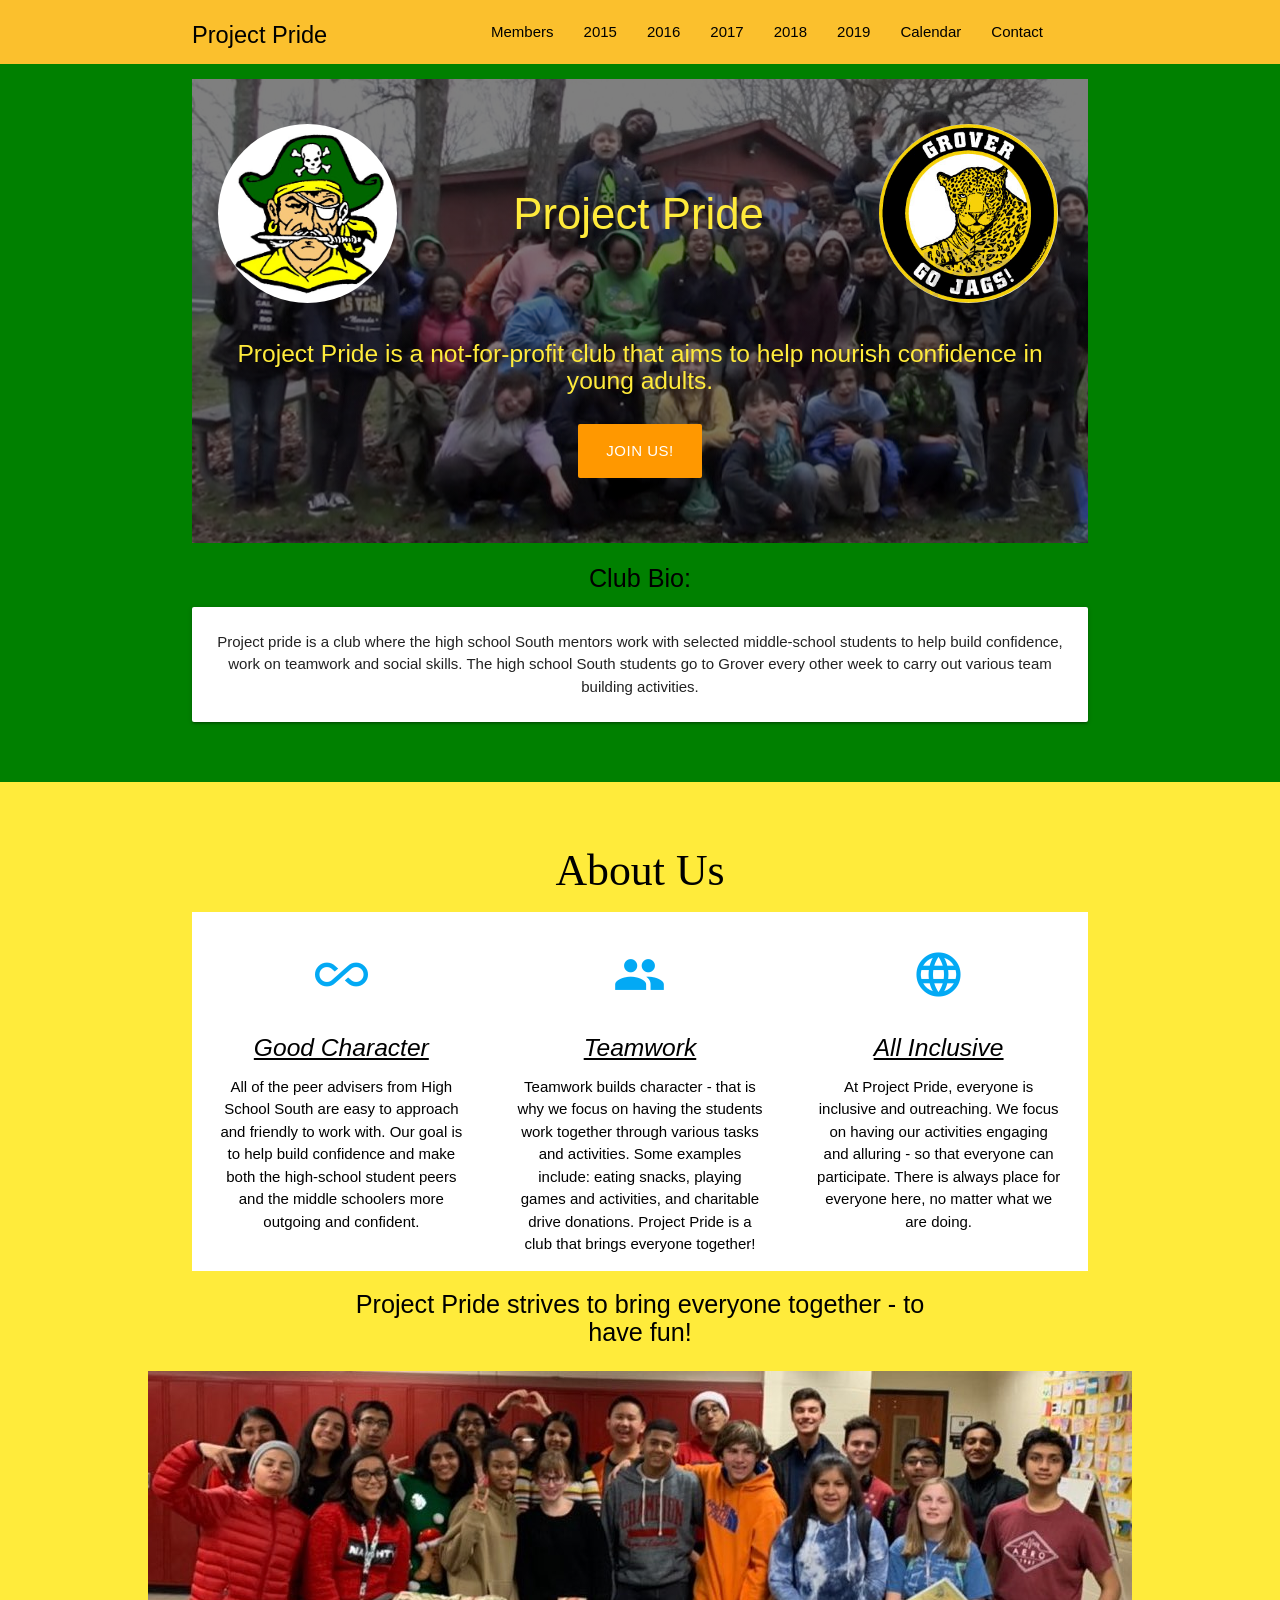
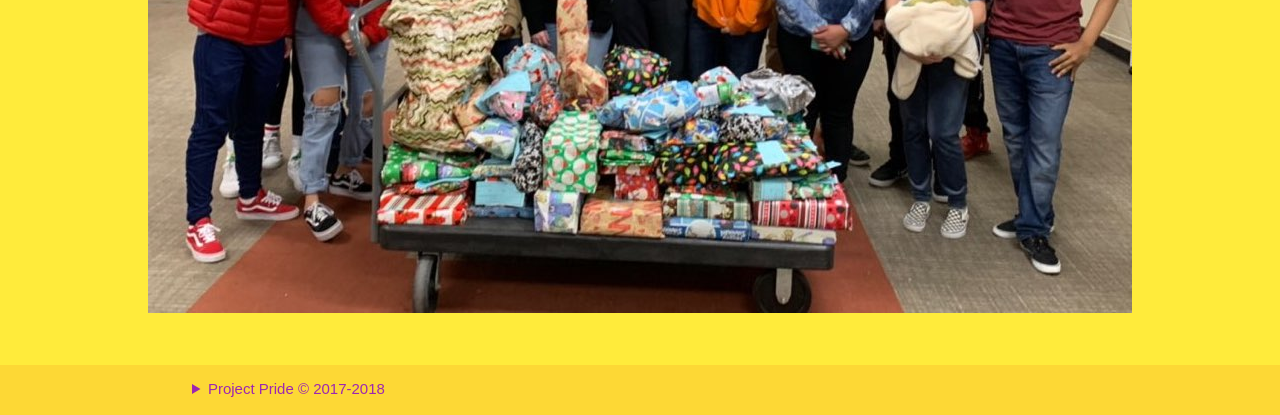
==== index.html @ 5e17ae90 "update site pos" ====
<!DOCTYPE html>
<html lang="en">
<head>
  <!-- Chrome, Firefox OS and Opera -->
  <meta name="theme-color" content="#ffd700">
  <!-- Windows Phone -->
  <meta name="msapplication-navbutton-color" content="#ffd700">
  <!-- iOS Safari -->
  <meta name="apple-mobile-web-app-status-bar-style" content="black-translucent">

  <meta http-equiv="Content-Type" content="text/html; charset=UTF-8"/>
  <meta name="viewport" content="width=device-width, initial-scale=1, maximum-scale=1.0"/>
  <title>Project Pride</title>

  <link rel="shortcut icon" href="images/logo.png" />

  <!-- CSS  -->
  <link rel="stylesheet" href="https://fonts.googleapis.com/icon?family=Material+Icons">
  <link rel="stylesheet" href="css/materialize.min.css" type="text/css" />
  <link rel="stylesheet" href="https://cdnjs.cloudflare.com/ajax/libs/animate.css/3.5.2/animate.min.css">
  <link rel="stylesheet" href="css/style.css" type="text/css" />
  <!--<link href="css/header-style.css" type="text/css" rel="stylesheet" media="screen,projection"/>-->

  <!-- JS -->
  <noscript>
    <meta http-equiv="refresh" content="0;URL='death.php?error=javascript_disabled'"/>
  </noscript>
  <script src="https://cdnjs.cloudflare.com/ajax/libs/wow/1.1.2/wow.min.js"></script>
  <script>
      new WOW().init();
  </script>
</head>
<body>
<nav class="pos-fixed yellow darken-2">
  <div class="nav-wrapper container">
    <a id="logo-container" href="index.html" class="brand-logo">
      <small class="black-text">Project&nbsp;Pride</small>
    </a>
    <ul class="right hide-on-med-and-down">
      <li><a class="black-text" href="members.html">Members</a></li>
      <li><a class="black-text" href="years.html#2015">2015</a></li>
      <li><a class="black-text" href="years.html#2016">2016</a></li>
      <li><a class="black-text" href="years.html#2017">2017</a></li>
      <li><a class="black-text" href="years.html#2018">2018</a></li>
      <li><a class="black-text" href="years.html#2019">2019</a></li>
      <li><a class="black-text" href="calendar.html">Calendar</a></li>
      <li><a class="black-text" href="contact.html">Contact</a></li>
    </ul>
    <ul id="nav-mobile" class="sidenav">
      <li><a class="black-text" href="members.html">Members</a></li>
      <li><a class="black-text" href="years.html#2015">2015</a></li>
      <li><a class="black-text" href="years.html#2016">2016</a></li>
      <li><a class="black-text" href="years.html#2017">2017</a></li>
      <li><a class="black-text" href="years.html#2018">2018</a></li>
      <li><a class="black-text" href="years.html#2019">2019</a></li>
      <li>
        <a href="https://calendar.google.com/calendar/embed?src=fgu42cddsutnkvodadjmj94uik%40group.calendar.google.com&ctz=America%2FNew_York" target="_blank">Calendar</a>
      </li>
      <li><a href="contact.html">Contact</a></li>
    </ul>
    <a href="#" data-target="nav-mobile" class="sidenav-trigger"><i class="material-icons black-text">menu</i></a>
  </div>
</nav>
<div class="section no-pad-bot" id="index-banner">
  <div class="container" style="background-image: linear-gradient(
    rgba(0, 0, 0, 0.5),
    rgba(0, 0, 0, 0.5)
  ), url(images/lander.png)"><br><br>
    <div class="valign-wrapper row center animated zoomIn wow" data-wow-delay="0.5s">
      <img style="margin-left: 2vw;" src="images/pirate.png" class="left circle responsive-img"/>
      <h3 class="mobile-show black-text flow-text col s6 header center animated zoomIn wow" data-wow-delay="0.5s" style="padding-left:2.5vw;margin: 0 0 0 2.5vw;">Project&nbsp;Pride</h3>
      <h3 class="mobile-hide yellow-text col s6 header center animated zoomIn wow" data-wow-delay="0.5s" style="padding-left:2.5vw;margin: 0 0 0 2.5vw;">Project&nbsp;Pride</h3>
      <img style="margin-left: 4vw;" src="images/jaguar.png" class="right circle responsive-img"/>
    </div>

    <div class="row center">
      <h5 class="col s12 light fadeIn wow yellow-text" data-wow-delay="1.3s">Project Pride is a
        not-for-profit club that aims to
        help nourish confidence in young adults.
      </h5>
    </div>
    <div class="row center">
      <a href="contact.php" id="download-button" class="z-depth-5 btn-large waves-effect waves-light orange">Join
        us!</a>
    </div>
    <br><br>
  </div>
  <div class="container">
    <h4 class="center flow-text black-text">Club Bio:</h4>
    <div class="card">
      <div class="card-content center">
        <p>
          Project pride is a club where the high school South mentors work with selected middle-school students to help
          build confidence, work on teamwork and social skills. The high school South students go to Grover every other
          week to carry out various
          team building activities.
        </p>
      </div>
    </div>
  </div>
  <br><br>
</div>
<footer class="page-footer yellow">
  <div class="container">
    <div class="center section">
      <h3 class="black-text" style="font-family: cursive;">About Us</h3>
      <!-- Icon Section -->
      <div class="row inforow fadeIn wow white" data-wow-delay="0.5s">
        <div class="col s12 m4 fadeIn wow" data-wow-delay="1s">
          <div class="icon-block">
            <h2 class="center light-blue-text"><i class="material-icons">all_inclusive</i></h2>
            <h5 class="center">
              <i>
                <u class="black-text">
                  Good Character
                </u>
              </i>
            </h5>
            <p class="black-text light">All of the peer advisers from High School South are easy to approach and
              friendly to work with. Our goal is to help build confidence and make both the high-school student peers
              and the middle schoolers more outgoing and confident.</p>
          </div>
        </div>
        <div class="col s12 m4 fadeIn wow" data-wow-delay="1.5s">
          <div class="icon-block">
            <h2 class="center light-blue-text"><i class="material-icons">group</i></h2>
            <h5 class="center">
              <i>
                <u class="black-text">
                  Teamwork
                </u>
              </i>
            </h5>

            <p class="black-text light">Teamwork builds character - that is why we focus on having the students work
              together through various tasks and activities. Some examples include: eating snacks, playing games and
              activities, and charitable drive donations. Project Pride
              is a club that brings everyone together!</p>
          </div>
        </div>
        <div class="col s12 m4 fadeIn wow" data-wow-delay="2s">
          <div class="icon-block">
            <h2 class="center light-blue-text"><i class="material-icons">language</i></h2>
            <h5 class="center">
              <i>
                <u class="black-text">
                  All Inclusive
                </u>
              </i>
            </h5>
            <p class="black-text light">At Project Pride, everyone is inclusive and outreaching. We focus on having our
              activities engaging and alluring - so that everyone can participate. There is always place for everyone
              here, no matter what we are doing.</p>
          </div>
        </div>
      </div>
      <div class="center container">
        <h5 class="black-text flow-text">Project Pride strives to bring everyone together - to have fun!</h5>
      </div>
    </div>
  </div>
  <div class="mobile-hide-b center">
      <img src="images/giftwrap.jpeg" />
  </div>

  <br><br>

  <div class="footer-copyright yellow darken-1">
    <div class="container">
      <details>
        <summary class="purple-text">Project Pride &copy; 2017-2018</summary>
        <p class="indigo-text"> - by <a href="https://github.com/rsha256">Rahul Shah</a>. All Rights Reserved.
        </p>
      </details>
    </div>
  </div>
</footer>

<!--  Scripts-->
<script src="https://code.jquery.com/jquery-2.1.1.min.js"></script>
<script src="js/materialize.js"></script>
<script src="js/init.js"></script>
</body>
</html>
---- css/style.css ----
/* Custom Stylesheet */
/**
 * Use this file to override Materialize files so you can update
 * the core Materialize files in the future
 */

html {
  overflow-x: hidden;
}

img.responsive-img {
  max-width: 20%;
}

.amaranth {
  font-family: "Amaranth", serif;
}

.c-amaranth {
  font-family: "Amaranth", cursive;
}

.genphoto {
  margin-top: 15vh;
  margin-right: 5vw;
  width: 300px;
  height: 400px;
}

.genimg {
  margin-left: 25vw;
  margin-top: 10vh;
  margin-bottom: 5vh;
  width: 300px;
  height: 400px;
}

.samesize {
  width: 300px;
  height: 400px;
}

.left {
  margin-left: 30px;
}

.right {
  margin-right: 30px;
}

.spacer {
  margin: 5vh;
}

.space-down {
  margin-bottom: 10vh;
}

.on-top {
  position: fixed;
  z-index: 999;
}

@media (max-width: 768px) {
  .img-responsive {
    transform: translateX(-50%);
    left: 50%;
    position: absolute;
  }
}

.icon-block {
  padding: 0 15px;
}

.icon-block .material-icons {
  font-size: inherit;
}

.inforow {
  margin-top: 10px;
}

.inforow2 {
  border: 3px solid #000000;
  margin-bottom: 1px;
}

/* Hide on Mobile*/
.mobile-hide {
  display: inline;
}

/* Smartphone Portrait and Landscape */
@media only screen and (min-device-width: 320px) and (max-device-width: 480px) {
  .mobile-hide {
    display: none;
  }
}

/* Hide on Desktop */
.mobile-show {
  display: none;
}

/* Smartphone Portrait and Landscape */
@media only screen and (min-device-width: 320px) and (max-device-width: 480px) {
  .mobile-show {
    display: inline;
  }
}

.custom-navbar {
  color: #ffdf00;
}

.resp-container {
  position: relative;
  overflow: hidden;
  padding-top: 56.25%;
}

.resp-iframe {
  position: absolute;
  top: 0;
  left: 0;
  width: 100%;
  height: 100%;
  border: 0;
}

.transp-background {
  mix-blend-mode: multiply;
  width: 25vw;
  height: 32.5vh;
}

.mobile-transp-background {
  mix-blend-mode: multiply;
  width: 75vw;
  height: 30vh;
}

#index-banner {
  background: green fixed;
}

#index-banner2 {
  background-color: #84fd84;
}

#content {
  z-index: 999;
}

/* Hide on Mobile*/
.mobile-hide-b {
  display: block;
}

/* Smartphone Portrait and Landscape */
@media only screen and (min-device-width: 320px) and (max-device-width: 480px) {
  .mobile-hide-b {
    display: none;
  }
}
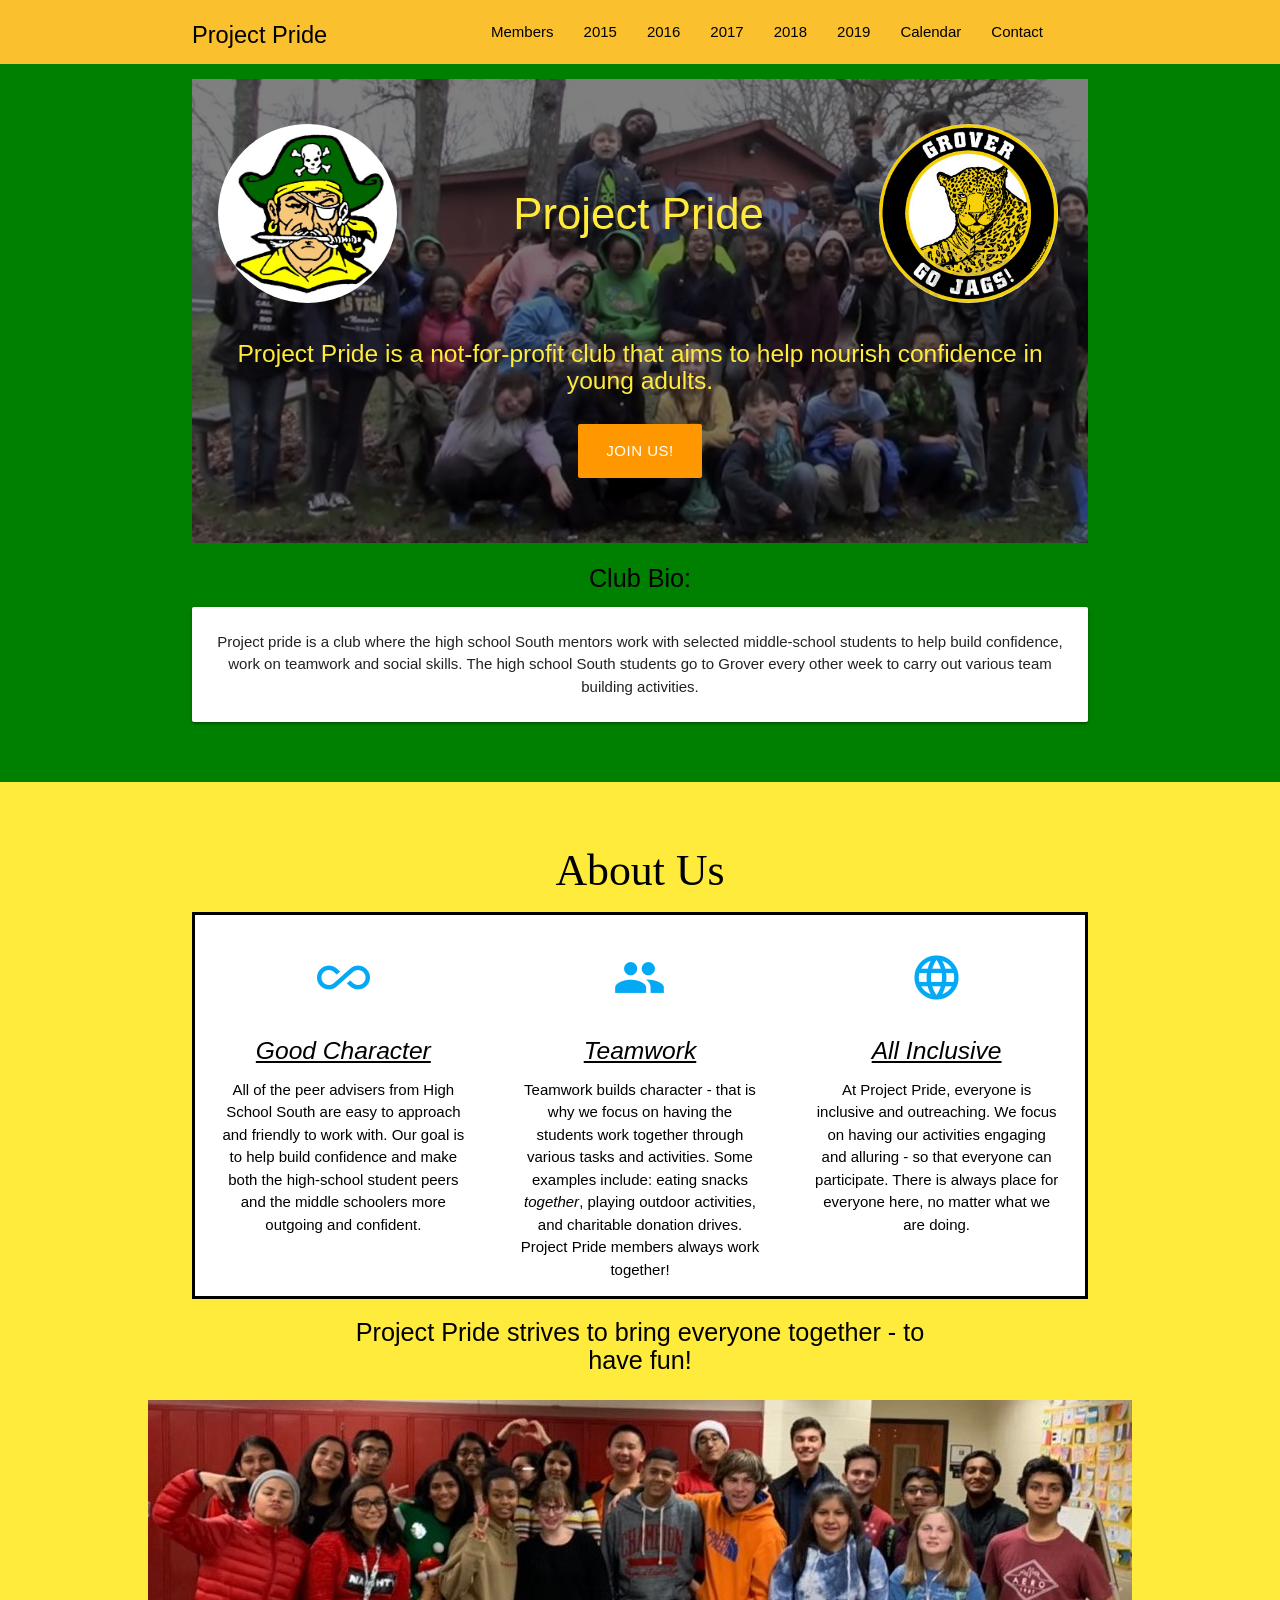
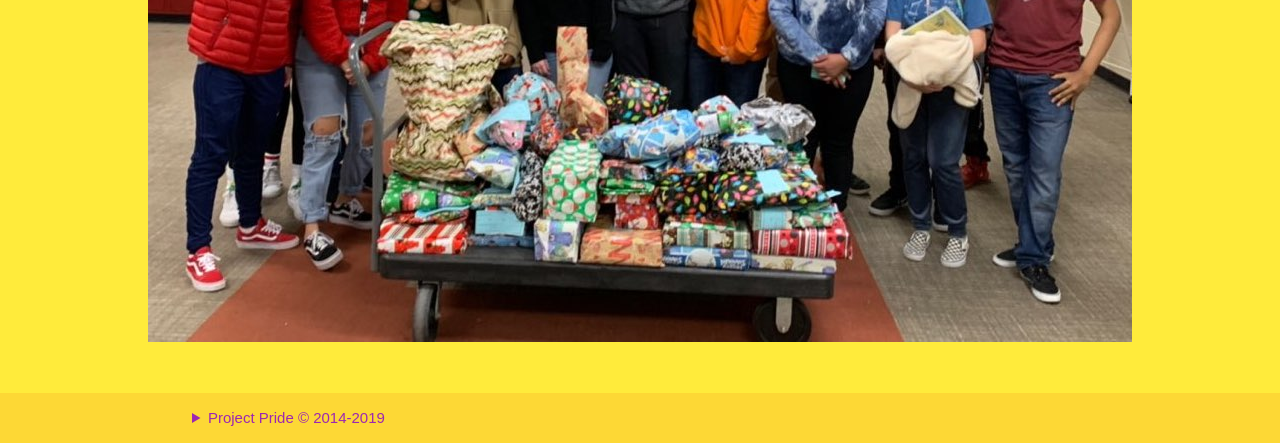
==== commit 884728ad: "readd border && fix bg" ====
--- a/index.html
+++ b/index.html
@@ -105,7 +105,7 @@
     <div class="center section">
       <h3 class="black-text" style="font-family: cursive;">About Us</h3>
       <!-- Icon Section -->
-      <div class="row inforow fadeIn wow white" data-wow-delay="0.5s">
+      <div class="border row inforow fadeIn wow white" data-wow-delay="0.5s">
         <div class="col s12 m4 fadeIn wow" data-wow-delay="1s">
           <div class="icon-block">
             <h2 class="center light-blue-text"><i class="material-icons">all_inclusive</i></h2>
@@ -133,9 +133,11 @@
             </h5>
 
             <p class="black-text light">Teamwork builds character - that is why we focus on having the students work
-              together through various tasks and activities. Some examples include: eating snacks, playing games and
-              activities, and charitable drive donations. Project Pride
-              is a club that brings everyone together!</p>
+              together through various tasks and activities. Some examples include: eating snacks <em>together</em>, playing outdoor
+              activities, and charitable donation drives. 
+              
+              Project Pride
+              members always work together!</p>
           </div>
         </div>
         <div class="col s12 m4 fadeIn wow" data-wow-delay="2s">
@@ -168,7 +170,7 @@
   <div class="footer-copyright yellow darken-1">
     <div class="container">
       <details>
-        <summary class="purple-text">Project Pride &copy; 2017-2018</summary>
+        <summary class="purple-text">Project Pride &copy; 2014-2019</summary>
         <p class="indigo-text"> - by <a href="https://github.com/rsha256">Rahul Shah</a>. All Rights Reserved.
         </p>
       </details>
--- a/css/style.css
+++ b/css/style.css
@@ -14,6 +14,11 @@
 
 .amaranth {
   font-family: "Amaranth", serif;
+}
+
+.border {
+  border-style: solid;
+  border-color: black;
 }
 
 .c-amaranth {
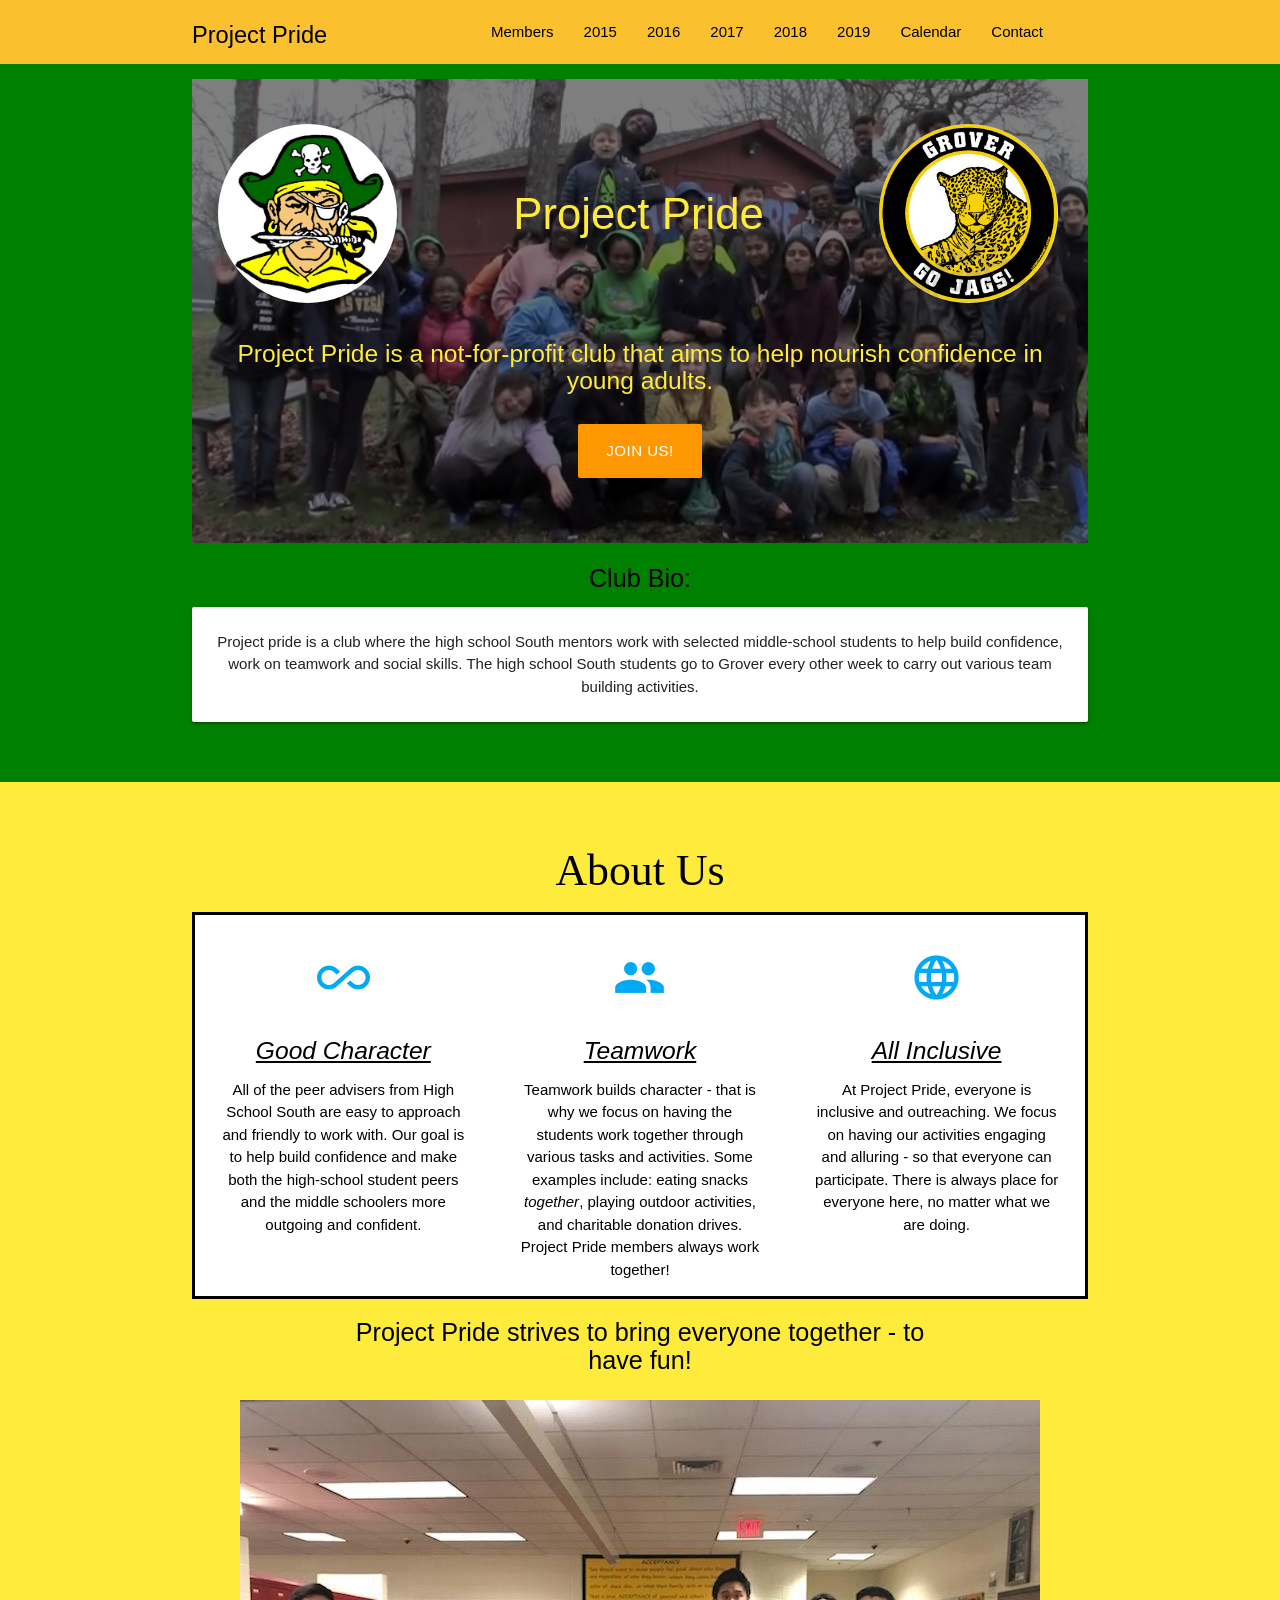
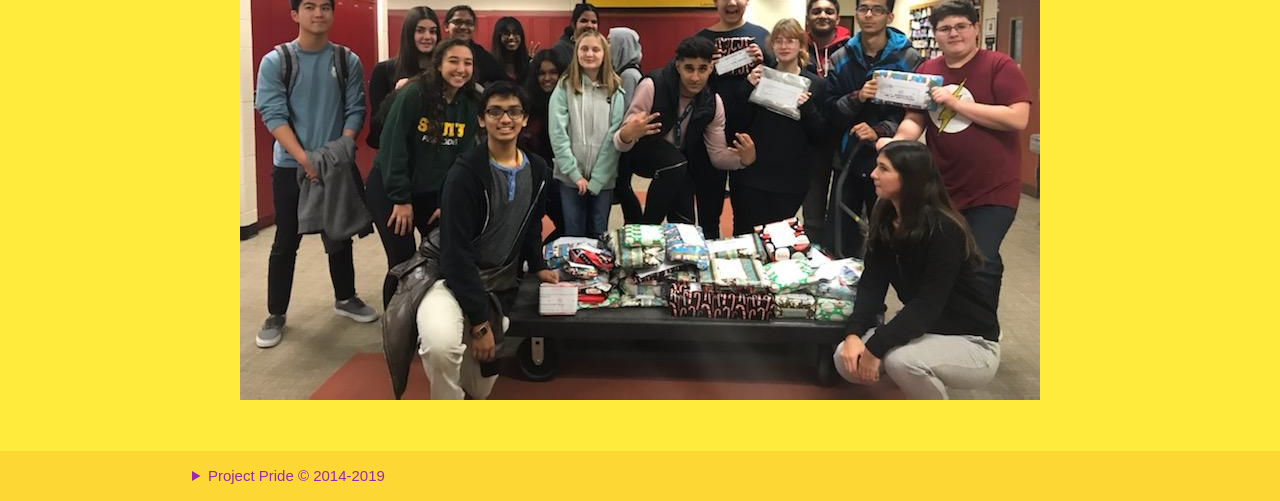
==== commit a28a1d4e: "gw update" ====
--- a/index.html
+++ b/index.html
@@ -162,7 +162,7 @@
     </div>
   </div>
   <div class="mobile-hide-b center">
-      <img src="images/giftwrap.jpeg" />
+      <img src="images/gw2020.jpeg"  alt="" />
   </div>
 
   <br><br>
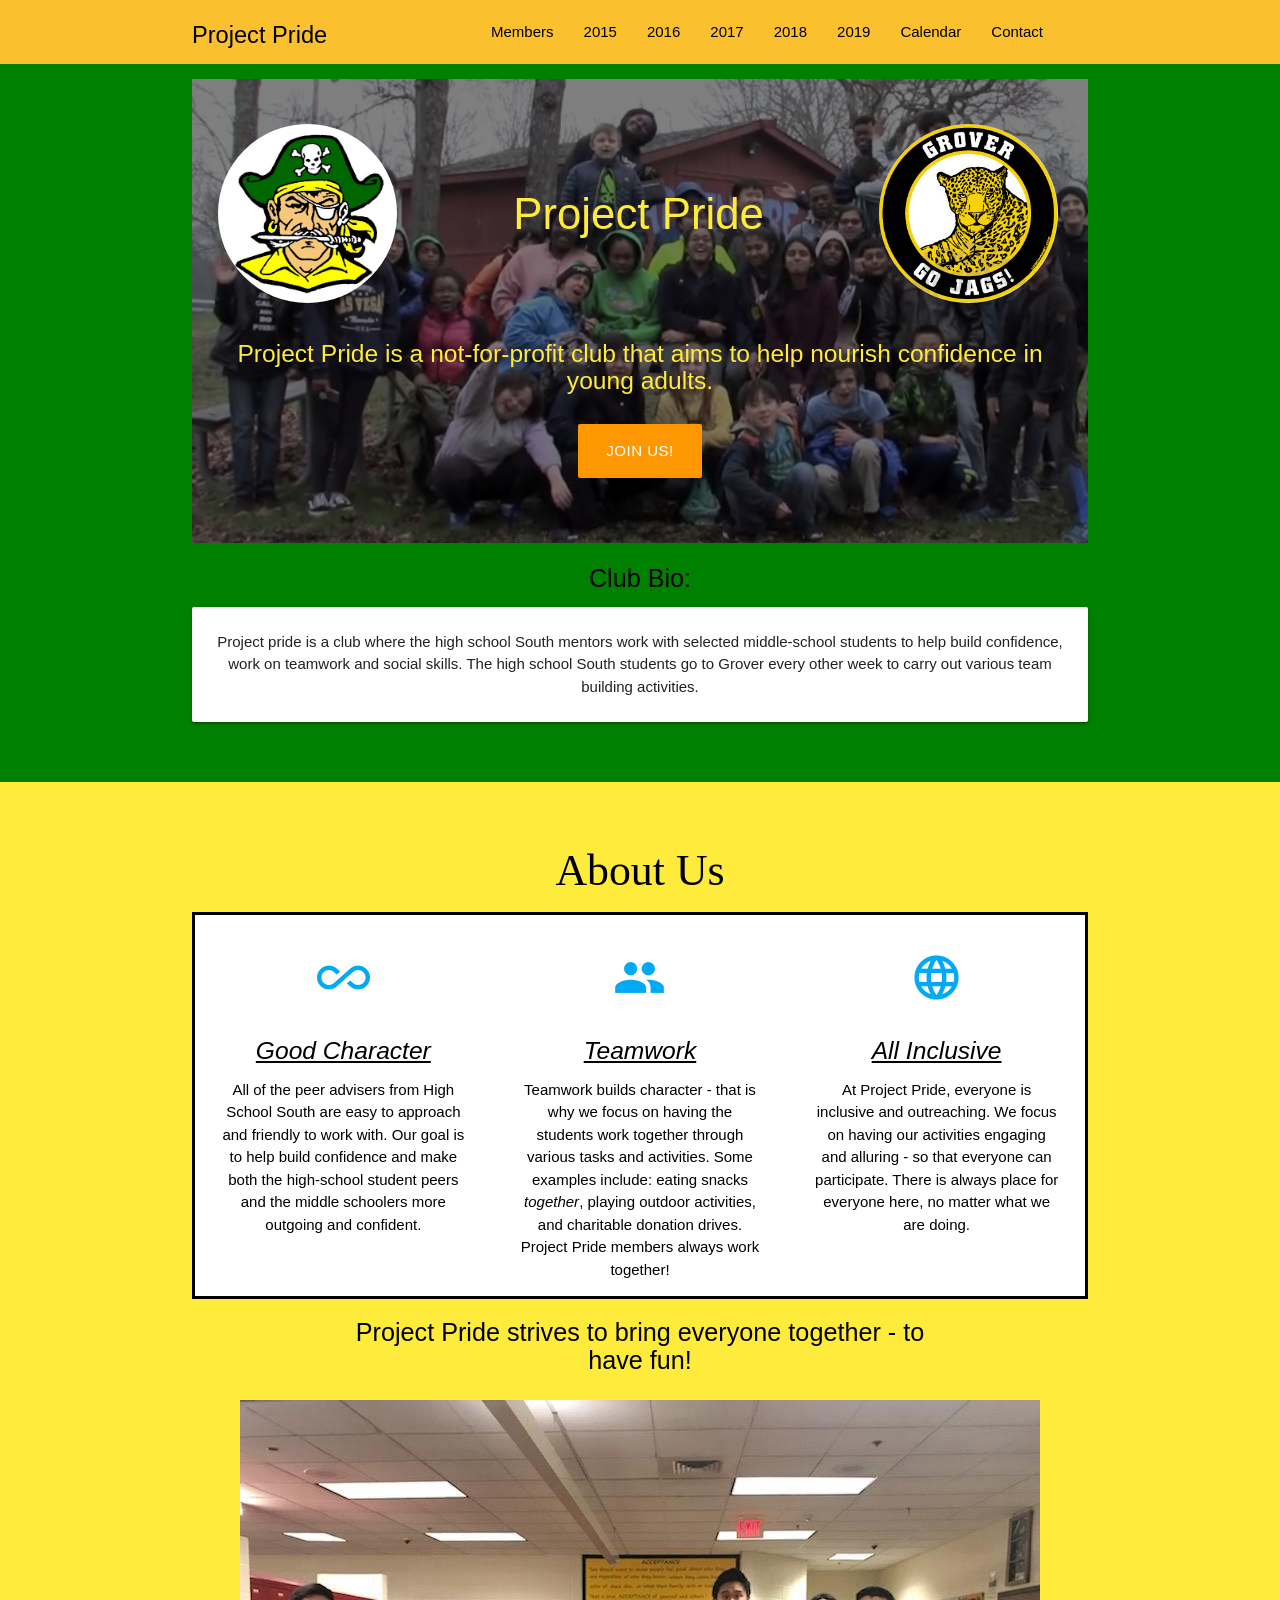
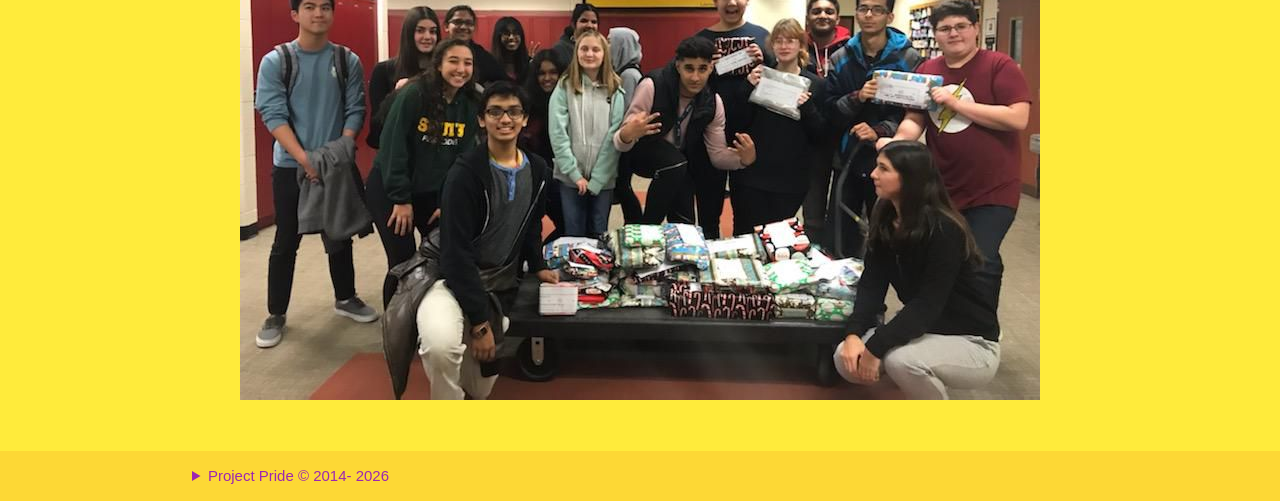
==== commit b0465129: "cr 2020" ====
--- a/index.html
+++ b/index.html
@@ -170,7 +170,9 @@
   <div class="footer-copyright yellow darken-1">
     <div class="container">
       <details>
-        <summary class="purple-text">Project Pride &copy; 2014-2019</summary>
+        <summary class="purple-text">Project Pride &copy; 2014-<span id="copyright">
+        <script>document.getElementById('copyright').appendChild(document.createTextNode(new Date().getFullYear()))</script>
+    </span></summary>
         <p class="indigo-text"> - by <a href="https://github.com/rsha256">Rahul Shah</a>. All Rights Reserved.
         </p>
       </details>
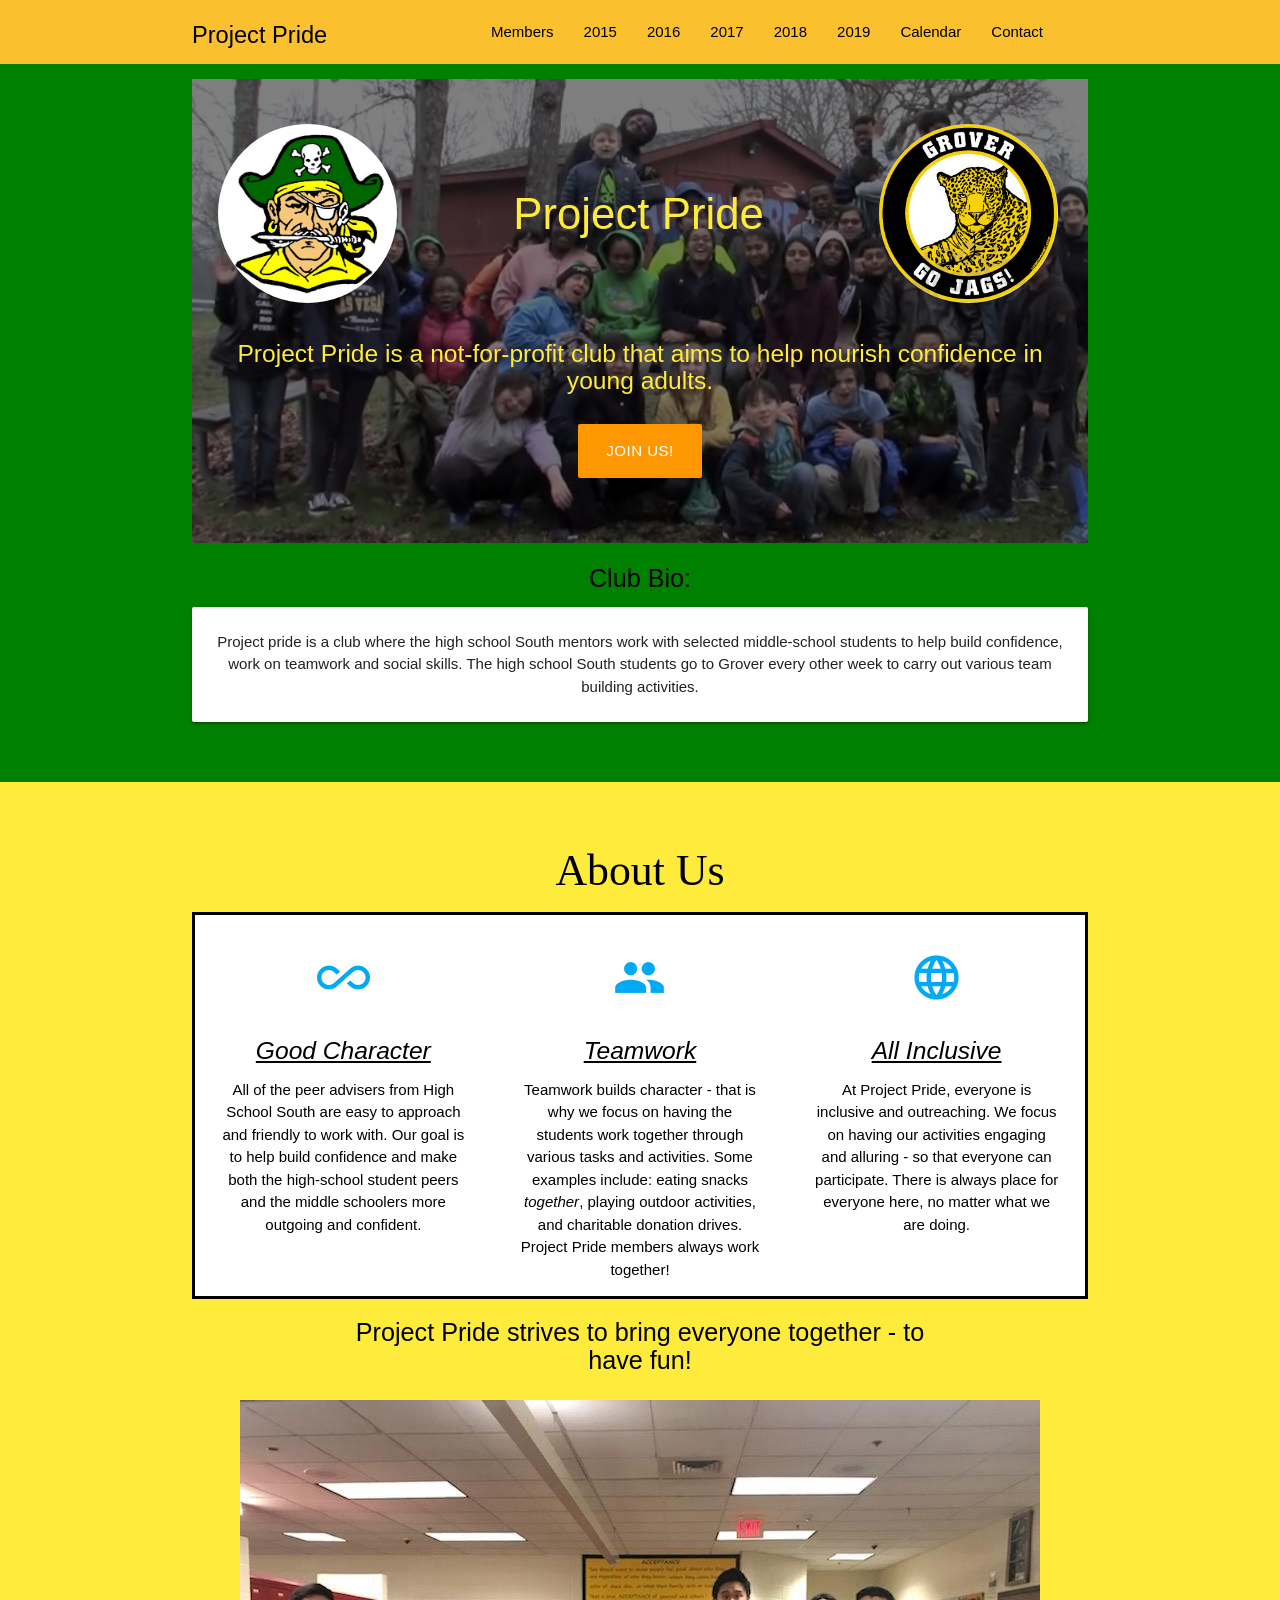
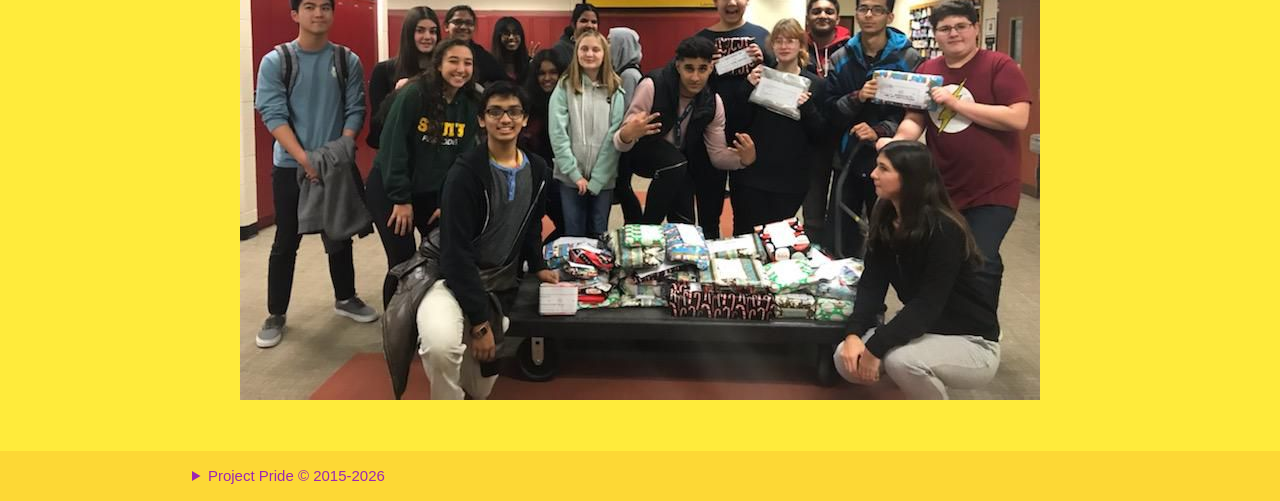
==== commit 889b905f: "cr fix" ====
--- a/index.html
+++ b/index.html
@@ -1,183 +1,194 @@
 <!DOCTYPE html>
 <html lang="en">
 <head>
-  <!-- Chrome, Firefox OS and Opera -->
-  <meta name="theme-color" content="#ffd700">
-  <!-- Windows Phone -->
-  <meta name="msapplication-navbutton-color" content="#ffd700">
-  <!-- iOS Safari -->
-  <meta name="apple-mobile-web-app-status-bar-style" content="black-translucent">
+    <!-- Chrome, Firefox OS and Opera -->
+    <meta name="theme-color" content="#ffd700">
+    <!-- Windows Phone -->
+    <meta name="msapplication-navbutton-color" content="#ffd700">
+    <!-- iOS Safari -->
+    <meta name="apple-mobile-web-app-status-bar-style" content="black-translucent">
 
-  <meta http-equiv="Content-Type" content="text/html; charset=UTF-8"/>
-  <meta name="viewport" content="width=device-width, initial-scale=1, maximum-scale=1.0"/>
-  <title>Project Pride</title>
+    <meta http-equiv="Content-Type" content="text/html; charset=UTF-8"/>
+    <meta name="viewport" content="width=device-width, initial-scale=1, maximum-scale=1.0"/>
+    <title>Project Pride</title>
 
-  <link rel="shortcut icon" href="images/logo.png" />
+    <link rel="shortcut icon" href="images/logo.png"/>
 
-  <!-- CSS  -->
-  <link rel="stylesheet" href="https://fonts.googleapis.com/icon?family=Material+Icons">
-  <link rel="stylesheet" href="css/materialize.min.css" type="text/css" />
-  <link rel="stylesheet" href="https://cdnjs.cloudflare.com/ajax/libs/animate.css/3.5.2/animate.min.css">
-  <link rel="stylesheet" href="css/style.css" type="text/css" />
-  <!--<link href="css/header-style.css" type="text/css" rel="stylesheet" media="screen,projection"/>-->
+    <!-- CSS  -->
+    <link rel="stylesheet" href="https://fonts.googleapis.com/icon?family=Material+Icons">
+    <link rel="stylesheet" href="css/materialize.min.css" type="text/css"/>
+    <link rel="stylesheet" href="https://cdnjs.cloudflare.com/ajax/libs/animate.css/3.5.2/animate.min.css">
+    <link rel="stylesheet" href="css/style.css" type="text/css"/>
+    <!--<link href="css/header-style.css" type="text/css" rel="stylesheet" media="screen,projection"/>-->
 
-  <!-- JS -->
-  <noscript>
-    <meta http-equiv="refresh" content="0;URL='death.php?error=javascript_disabled'"/>
-  </noscript>
-  <script src="https://cdnjs.cloudflare.com/ajax/libs/wow/1.1.2/wow.min.js"></script>
-  <script>
-      new WOW().init();
-  </script>
+    <!-- JS -->
+    <noscript>
+        <meta http-equiv="refresh" content="0;URL='death.php?error=javascript_disabled'"/>
+    </noscript>
+    <script src="https://cdnjs.cloudflare.com/ajax/libs/wow/1.1.2/wow.min.js"></script>
+    <script>
+        new WOW().init();
+    </script>
 </head>
 <body>
 <nav class="pos-fixed yellow darken-2">
-  <div class="nav-wrapper container">
-    <a id="logo-container" href="index.html" class="brand-logo">
-      <small class="black-text">Project&nbsp;Pride</small>
-    </a>
-    <ul class="right hide-on-med-and-down">
-      <li><a class="black-text" href="members.html">Members</a></li>
-      <li><a class="black-text" href="years.html#2015">2015</a></li>
-      <li><a class="black-text" href="years.html#2016">2016</a></li>
-      <li><a class="black-text" href="years.html#2017">2017</a></li>
-      <li><a class="black-text" href="years.html#2018">2018</a></li>
-      <li><a class="black-text" href="years.html#2019">2019</a></li>
-      <li><a class="black-text" href="calendar.html">Calendar</a></li>
-      <li><a class="black-text" href="contact.html">Contact</a></li>
-    </ul>
-    <ul id="nav-mobile" class="sidenav">
-      <li><a class="black-text" href="members.html">Members</a></li>
-      <li><a class="black-text" href="years.html#2015">2015</a></li>
-      <li><a class="black-text" href="years.html#2016">2016</a></li>
-      <li><a class="black-text" href="years.html#2017">2017</a></li>
-      <li><a class="black-text" href="years.html#2018">2018</a></li>
-      <li><a class="black-text" href="years.html#2019">2019</a></li>
-      <li>
-        <a href="https://calendar.google.com/calendar/embed?src=fgu42cddsutnkvodadjmj94uik%40group.calendar.google.com&ctz=America%2FNew_York" target="_blank">Calendar</a>
-      </li>
-      <li><a href="contact.html">Contact</a></li>
-    </ul>
-    <a href="#" data-target="nav-mobile" class="sidenav-trigger"><i class="material-icons black-text">menu</i></a>
-  </div>
+    <div class="nav-wrapper container">
+        <a id="logo-container" href="index.html" class="brand-logo">
+            <small class="black-text">Project&nbsp;Pride</small>
+        </a>
+        <ul class="right hide-on-med-and-down">
+            <li><a class="black-text" href="members.html">Members</a></li>
+            <li><a class="black-text" href="years.html#2015">2015</a></li>
+            <li><a class="black-text" href="years.html#2016">2016</a></li>
+            <li><a class="black-text" href="years.html#2017">2017</a></li>
+            <li><a class="black-text" href="years.html#2018">2018</a></li>
+            <li><a class="black-text" href="years.html#2019">2019</a></li>
+            <li><a class="black-text" href="calendar.html">Calendar</a></li>
+            <li><a class="black-text" href="contact.html">Contact</a></li>
+        </ul>
+        <ul id="nav-mobile" class="sidenav">
+            <li><a class="black-text" href="members.html">Members</a></li>
+            <li><a class="black-text" href="years.html#2015">2015</a></li>
+            <li><a class="black-text" href="years.html#2016">2016</a></li>
+            <li><a class="black-text" href="years.html#2017">2017</a></li>
+            <li><a class="black-text" href="years.html#2018">2018</a></li>
+            <li><a class="black-text" href="years.html#2019">2019</a></li>
+            <li>
+                <a href="https://calendar.google.com/calendar/embed?src=fgu42cddsutnkvodadjmj94uik%40group.calendar.google.com&ctz=America%2FNew_York"
+                   target="_blank">Calendar</a>
+            </li>
+            <li><a href="contact.html">Contact</a></li>
+        </ul>
+        <a href="#" data-target="nav-mobile" class="sidenav-trigger"><i class="material-icons black-text">menu</i></a>
+    </div>
 </nav>
 <div class="section no-pad-bot" id="index-banner">
-  <div class="container" style="background-image: linear-gradient(
+    <div class="container" style="background-image: linear-gradient(
     rgba(0, 0, 0, 0.5),
     rgba(0, 0, 0, 0.5)
   ), url(images/lander.png)"><br><br>
-    <div class="valign-wrapper row center animated zoomIn wow" data-wow-delay="0.5s">
-      <img style="margin-left: 2vw;" src="images/pirate.png" class="left circle responsive-img"/>
-      <h3 class="mobile-show black-text flow-text col s6 header center animated zoomIn wow" data-wow-delay="0.5s" style="padding-left:2.5vw;margin: 0 0 0 2.5vw;">Project&nbsp;Pride</h3>
-      <h3 class="mobile-hide yellow-text col s6 header center animated zoomIn wow" data-wow-delay="0.5s" style="padding-left:2.5vw;margin: 0 0 0 2.5vw;">Project&nbsp;Pride</h3>
-      <img style="margin-left: 4vw;" src="images/jaguar.png" class="right circle responsive-img"/>
+        <div class="valign-wrapper row center animated zoomIn wow" data-wow-delay="0.5s">
+            <img style="margin-left: 2vw;" src="images/pirate.png" class="left circle responsive-img" alt=""/>
+            <h3 class="mobile-show black-text flow-text col s6 header center animated zoomIn wow" data-wow-delay="0.5s"
+                style="padding-left:2.5vw;margin: 0 0 0 2.5vw;">Project&nbsp;Pride</h3>
+            <h3 class="mobile-hide yellow-text col s6 header center animated zoomIn wow" data-wow-delay="0.5s"
+                style="padding-left:2.5vw;margin: 0 0 0 2.5vw;">Project&nbsp;Pride</h3>
+            <img style="margin-left: 4vw;" src="images/jaguar.png" class="right circle responsive-img" alt=""
+            />
+        </div>
+
+        <div class="row center">
+            <h5 class="col s12 light fadeIn wow yellow-text" data-wow-delay="1.3s">Project Pride is a
+                not-for-profit club that aims to
+                help nourish confidence in young adults.
+            </h5>
+        </div>
+        <div class="row center">
+            <a href="contact.php" id="download-button" class="z-depth-5 btn-large waves-effect waves-light orange">Join
+                us!</a>
+        </div>
+        <br><br>
+    </div>
+    <div class="container">
+        <h4 class="center flow-text black-text">Club Bio:</h4>
+        <div class="card">
+            <div class="card-content center">
+                <p>
+                    Project pride is a club where the high school South mentors work with selected middle-school
+                    students to help
+                    build confidence, work on teamwork and social skills. The high school South students go to Grover
+                    every other
+                    week to carry out various
+                    team building activities.
+                </p>
+            </div>
+        </div>
+    </div>
+    <br><br>
+</div>
+<footer class="page-footer yellow">
+    <div class="container">
+        <div class="center section">
+            <h3 class="black-text" style="font-family: cursive;">About Us</h3>
+            <!-- Icon Section -->
+            <div class="border row inforow fadeIn wow white" data-wow-delay="0.5s">
+                <div class="col s12 m4 fadeIn wow" data-wow-delay="1s">
+                    <div class="icon-block">
+                        <h2 class="center light-blue-text"><i class="material-icons">all_inclusive</i></h2>
+                        <h5 class="center">
+                            <i>
+                                <u class="black-text">
+                                    Good Character
+                                </u>
+                            </i>
+                        </h5>
+                        <p class="black-text light">All of the peer advisers from High School South are easy to approach
+                            and
+                            friendly to work with. Our goal is to help build confidence and make both the high-school
+                            student peers
+                            and the middle schoolers more outgoing and confident.</p>
+                    </div>
+                </div>
+                <div class="col s12 m4 fadeIn wow" data-wow-delay="1.5s">
+                    <div class="icon-block">
+                        <h2 class="center light-blue-text"><i class="material-icons">group</i></h2>
+                        <h5 class="center">
+                            <i>
+                                <u class="black-text">
+                                    Teamwork
+                                </u>
+                            </i>
+                        </h5>
+
+                        <p class="black-text light">Teamwork builds character - that is why we focus on having the
+                            students work
+                            together through various tasks and activities. Some examples include: eating snacks <em>together</em>,
+                            playing outdoor
+                            activities, and charitable donation drives.
+
+                            Project Pride
+                            members always work together!</p>
+                    </div>
+                </div>
+                <div class="col s12 m4 fadeIn wow" data-wow-delay="2s">
+                    <div class="icon-block">
+                        <h2 class="center light-blue-text"><i class="material-icons">language</i></h2>
+                        <h5 class="center">
+                            <i>
+                                <u class="black-text">
+                                    All Inclusive
+                                </u>
+                            </i>
+                        </h5>
+                        <p class="black-text light">At Project Pride, everyone is inclusive and outreaching. We focus on
+                            having our
+                            activities engaging and alluring - so that everyone can participate. There is always place
+                            for everyone
+                            here, no matter what we are doing.</p>
+                    </div>
+                </div>
+            </div>
+            <div class="center container">
+                <h5 class="black-text flow-text">Project Pride strives to bring everyone together - to have fun!</h5>
+            </div>
+        </div>
+    </div>
+    <div class="mobile-hide-b center">
+        <img src="images/gw2020.jpeg" alt=""/>
     </div>
 
-    <div class="row center">
-      <h5 class="col s12 light fadeIn wow yellow-text" data-wow-delay="1.3s">Project Pride is a
-        not-for-profit club that aims to
-        help nourish confidence in young adults.
-      </h5>
+    <br><br>
+
+    <div class="footer-copyright yellow darken-1">
+        <div class="container">
+            <details>
+                <summary class="purple-text">Project Pride &copy; 2015-<span id="copyright"><script>document.getElementById('copyright').appendChild(document.createTextNode(new Date().getFullYear()))</script></span>
+                </summary>
+                <p class="indigo-text"> - by <a href="https://github.com/rsha256">Rahul Shah</a>. All Rights Reserved.
+                </p>
+            </details>
+        </div>
     </div>
-    <div class="row center">
-      <a href="contact.php" id="download-button" class="z-depth-5 btn-large waves-effect waves-light orange">Join
-        us!</a>
-    </div>
-    <br><br>
-  </div>
-  <div class="container">
-    <h4 class="center flow-text black-text">Club Bio:</h4>
-    <div class="card">
-      <div class="card-content center">
-        <p>
-          Project pride is a club where the high school South mentors work with selected middle-school students to help
-          build confidence, work on teamwork and social skills. The high school South students go to Grover every other
-          week to carry out various
-          team building activities.
-        </p>
-      </div>
-    </div>
-  </div>
-  <br><br>
-</div>
-<footer class="page-footer yellow">
-  <div class="container">
-    <div class="center section">
-      <h3 class="black-text" style="font-family: cursive;">About Us</h3>
-      <!-- Icon Section -->
-      <div class="border row inforow fadeIn wow white" data-wow-delay="0.5s">
-        <div class="col s12 m4 fadeIn wow" data-wow-delay="1s">
-          <div class="icon-block">
-            <h2 class="center light-blue-text"><i class="material-icons">all_inclusive</i></h2>
-            <h5 class="center">
-              <i>
-                <u class="black-text">
-                  Good Character
-                </u>
-              </i>
-            </h5>
-            <p class="black-text light">All of the peer advisers from High School South are easy to approach and
-              friendly to work with. Our goal is to help build confidence and make both the high-school student peers
-              and the middle schoolers more outgoing and confident.</p>
-          </div>
-        </div>
-        <div class="col s12 m4 fadeIn wow" data-wow-delay="1.5s">
-          <div class="icon-block">
-            <h2 class="center light-blue-text"><i class="material-icons">group</i></h2>
-            <h5 class="center">
-              <i>
-                <u class="black-text">
-                  Teamwork
-                </u>
-              </i>
-            </h5>
-
-            <p class="black-text light">Teamwork builds character - that is why we focus on having the students work
-              together through various tasks and activities. Some examples include: eating snacks <em>together</em>, playing outdoor
-              activities, and charitable donation drives. 
-              
-              Project Pride
-              members always work together!</p>
-          </div>
-        </div>
-        <div class="col s12 m4 fadeIn wow" data-wow-delay="2s">
-          <div class="icon-block">
-            <h2 class="center light-blue-text"><i class="material-icons">language</i></h2>
-            <h5 class="center">
-              <i>
-                <u class="black-text">
-                  All Inclusive
-                </u>
-              </i>
-            </h5>
-            <p class="black-text light">At Project Pride, everyone is inclusive and outreaching. We focus on having our
-              activities engaging and alluring - so that everyone can participate. There is always place for everyone
-              here, no matter what we are doing.</p>
-          </div>
-        </div>
-      </div>
-      <div class="center container">
-        <h5 class="black-text flow-text">Project Pride strives to bring everyone together - to have fun!</h5>
-      </div>
-    </div>
-  </div>
-  <div class="mobile-hide-b center">
-      <img src="images/gw2020.jpeg"  alt="" />
-  </div>
-
-  <br><br>
-
-  <div class="footer-copyright yellow darken-1">
-    <div class="container">
-      <details>
-        <summary class="purple-text">Project Pride &copy; 2014-<span id="copyright">
-        <script>document.getElementById('copyright').appendChild(document.createTextNode(new Date().getFullYear()))</script>
-    </span></summary>
-        <p class="indigo-text"> - by <a href="https://github.com/rsha256">Rahul Shah</a>. All Rights Reserved.
-        </p>
-      </details>
-    </div>
-  </div>
 </footer>
 
 <!--  Scripts-->
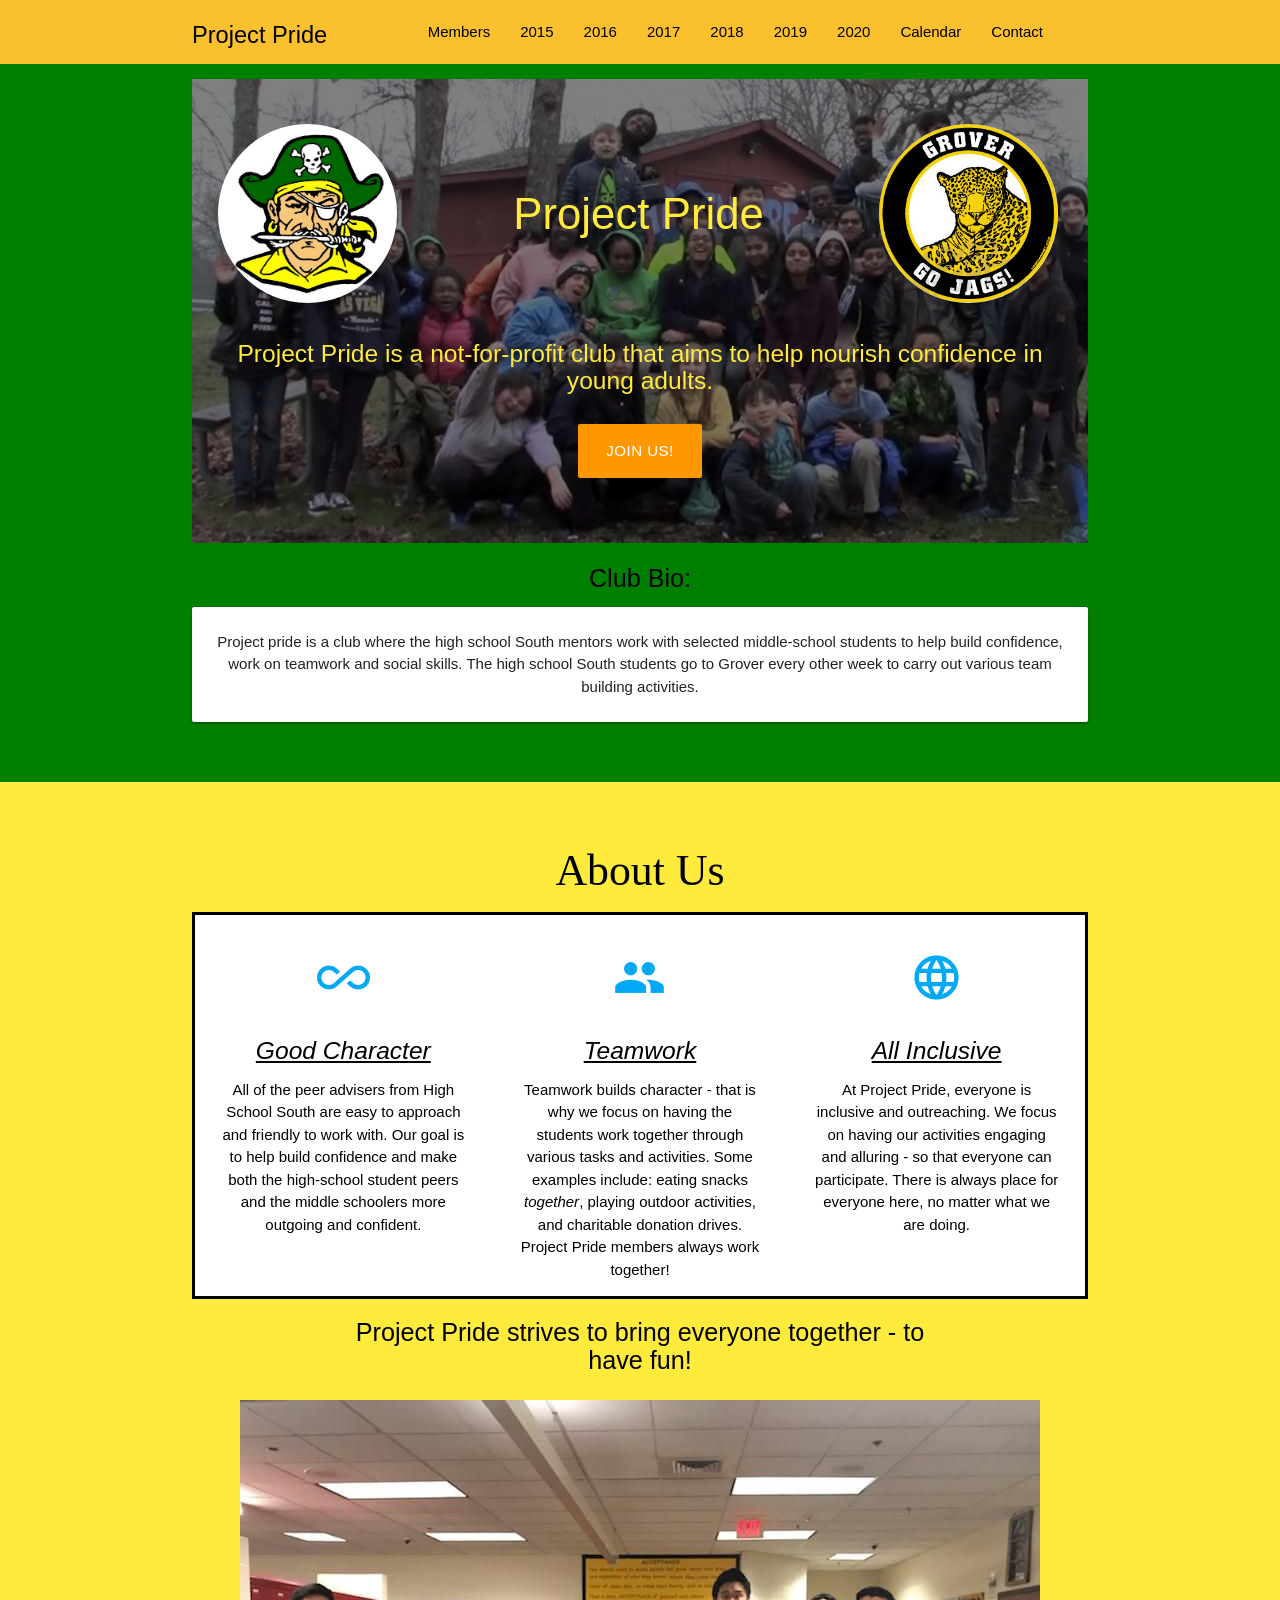
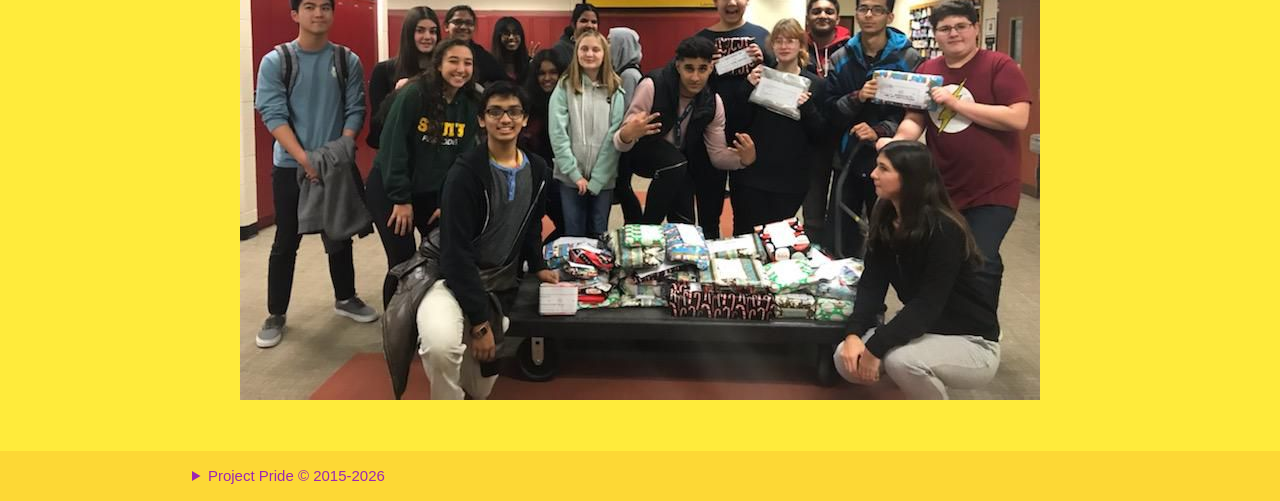
==== commit a1dd1a8f: "update dates" ====
--- a/index.html
+++ b/index.html
@@ -19,7 +19,6 @@
     <link rel="stylesheet" href="css/materialize.min.css" type="text/css"/>
     <link rel="stylesheet" href="https://cdnjs.cloudflare.com/ajax/libs/animate.css/3.5.2/animate.min.css">
     <link rel="stylesheet" href="css/style.css" type="text/css"/>
-    <!--<link href="css/header-style.css" type="text/css" rel="stylesheet" media="screen,projection"/>-->
 
     <!-- JS -->
     <noscript>
@@ -43,6 +42,7 @@
             <li><a class="black-text" href="years.html#2017">2017</a></li>
             <li><a class="black-text" href="years.html#2018">2018</a></li>
             <li><a class="black-text" href="years.html#2019">2019</a></li>
+            <li><a class="black-text" href="years.html#2020">2020</a></li>
             <li><a class="black-text" href="calendar.html">Calendar</a></li>
             <li><a class="black-text" href="contact.html">Contact</a></li>
         </ul>
@@ -53,6 +53,7 @@
             <li><a class="black-text" href="years.html#2017">2017</a></li>
             <li><a class="black-text" href="years.html#2018">2018</a></li>
             <li><a class="black-text" href="years.html#2019">2019</a></li>
+            <li><a class="black-text" href="years.html#2020">2020</a></li>
             <li>
                 <a href="https://calendar.google.com/calendar/embed?src=fgu42cddsutnkvodadjmj94uik%40group.calendar.google.com&ctz=America%2FNew_York"
                    target="_blank">Calendar</a>
